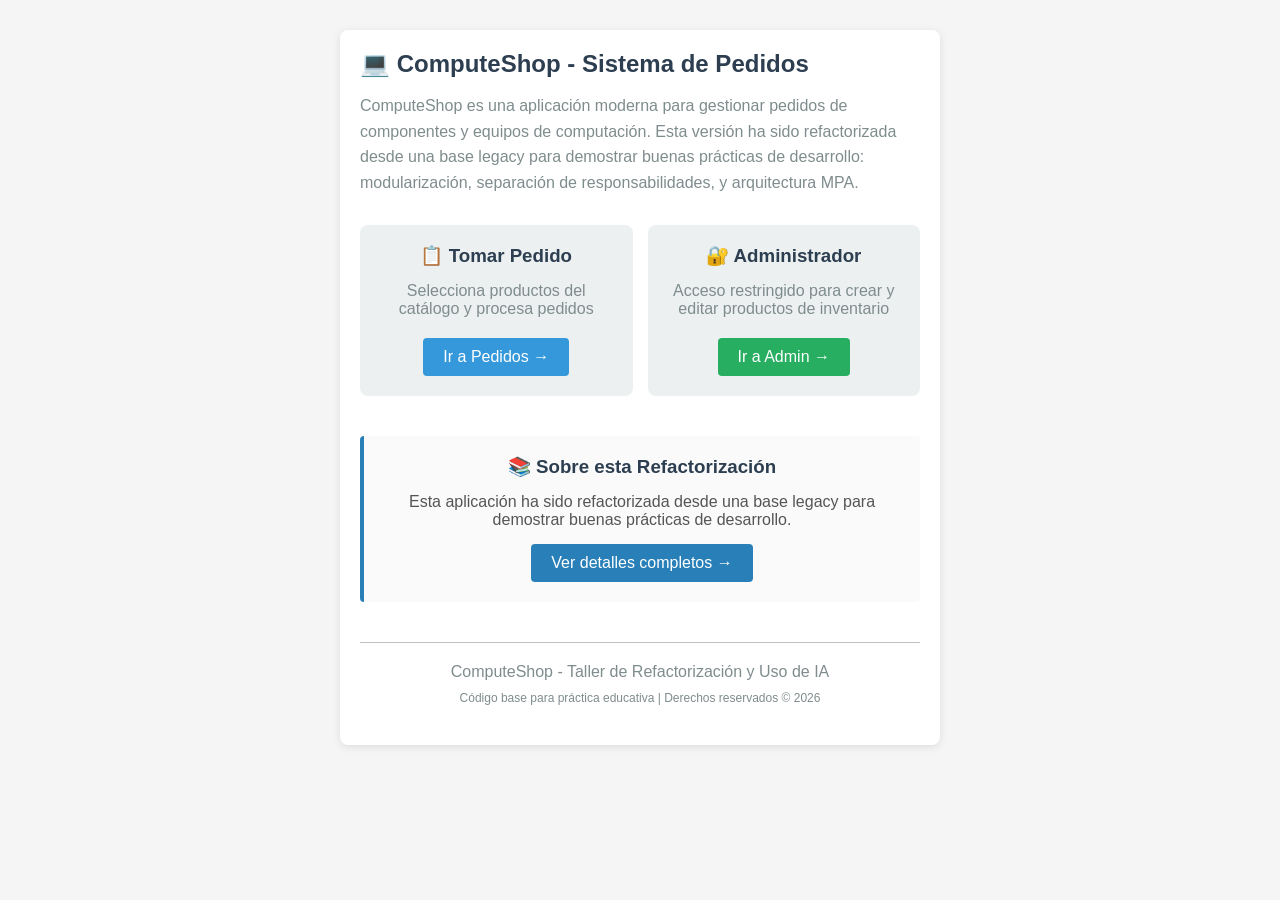
==== index.html @ 06f0e791 "hi" ====
<!DOCTYPE html>
<html lang="es">
<head>
    <meta charset="UTF-8">
    <meta name="viewport" content="width=device-width, initial-scale=1.0">
    <title>ComputeShop - Sistema de Pedidos de Computación</title>
    <link rel="stylesheet" href="./css/styles.css">
</head>
<body>

<div class="contenedor-principal">
    <h2>💻 ComputeShop - Sistema de Pedidos</h2>
    
    <p style="color: #7f8c8d; line-height: 1.6;">
        ComputeShop es una aplicación moderna para gestionar pedidos de componentes y equipos de computación.
        Esta versión ha sido refactorizada desde una base legacy para demostrar buenas prácticas
        de desarrollo: modularización, separación de responsabilidades, y arquitectura MPA.
    </p>

    <div style="margin-top: 30px; display: grid; grid-template-columns: 1fr 1fr; gap: 15px;">
        <div style="background-color: #ecf0f1; padding: 20px; border-radius: 8px; text-align: center;">
            <h3>📋 Tomar Pedido</h3>
            <p style="color: #7f8c8d; margin: 10px 0;">Selecciona productos del catálogo y procesa pedidos</p>
            <a href="./pages/pedido.html" style="display: inline-block; background-color: #3498db; color: white; padding: 10px 20px; text-decoration: none; border-radius: 4px; margin-top: 10px;">Ir a Pedidos →</a>
        </div>

        <div style="background-color: #ecf0f1; padding: 20px; border-radius: 8px; text-align: center;">
            <h3>🔐 Administrador</h3>
            <p style="color: #7f8c8d; margin: 10px 0;">Acceso restringido para crear y editar productos de inventario</p>
            <a href="./pages/login.html" style="display: inline-block; background-color: #27ae60; color: white; padding: 10px 20px; text-decoration: none; border-radius: 4px; margin-top: 10px;">Ir a Admin →</a>
        </div>
    </div>

    <!-- Sección de información sobre la refactorización -->
    <div style="margin-top: 40px; padding: 20px; background-color: #fafafa; border-left: 4px solid #2980b9; border-radius: 4px; text-align: center;">
        <h3>📚 Sobre esta Refactorización</h3>
        <p style="color: #555; margin: 15px 0;">
            Esta aplicación ha sido refactorizada desde una base legacy para demostrar buenas prácticas de desarrollo.
        </p>
        <a href="./ABOUT.md" style="display: inline-block; background-color: #2980b9; color: white; padding: 10px 20px; text-decoration: none; border-radius: 4px;">Ver detalles completos →</a>
    </div>

    <!-- Footer -->
    <div style="margin-top: 40px; padding: 20px; text-align: center; border-top: 1px solid #bdc3c7; color: #7f8c8d;">
        <p>ComputeShop - Taller de Refactorización y Uso de IA</p>
        <p style="font-size: 12px; margin-top: 10px;">
            Código base para práctica educativa | Derechos reservados © 2026
        </p>
    </div>
</div>

</body>
</html>
---- css/styles.css ----
/* ============================================
   RestoApp - Estilos Centralizados (MPA)
   ============================================ */

* {
    margin: 0;
    padding: 0;
    box-sizing: border-box;
}

body {
    font-family: 'Segoe UI', Tahoma, Geneva, Verdana, sans-serif;
    background-color: #f5f5f5;
    color: #333;
}

/* Contenedor principal */
.contenedor-principal {
    width: 90%;
    max-width: 600px;
    margin: 30px auto;
    padding: 20px;
    background-color: white;
    border-radius: 8px;
    box-shadow: 0 2px 8px rgba(0, 0, 0, 0.1);
}

h2, h3 {
    margin-bottom: 15px;
    color: #2c3e50;
}

/* Navegación */
.nav-bar {
    background-color: #34495e;
    padding: 15px;
    margin-bottom: 20px;
    border-radius: 5px;
    display: flex;
    gap: 10px;
    flex-wrap: wrap;
}

.nav-bar a, .nav-bar button {
    color: white;
    text-decoration: none;
    padding: 10px 15px;
    background-color: #2c3e50;
    border: 1px solid #1a252f;
    border-radius: 4px;
    cursor: pointer;
    font-size: 14px;
    transition: background-color 0.3s;
}

.nav-bar a:hover, .nav-bar button:hover {
    background-color: #1a252f;
}

/* Formularios */
.form-group {
    margin-bottom: 15px;
}

.form-group label {
    display: block;
    margin-bottom: 5px;
    font-weight: bold;
    color: #2c3e50;
}

.form-group input,
.form-group select {
    width: 100%;
    padding: 10px;
    border: 1px solid #bdc3c7;
    border-radius: 4px;
    font-size: 14px;
    transition: border-color 0.3s;
}

.form-group input:focus,
.form-group select:focus {
    outline: none;
    border-color: #3498db;
    box-shadow: 0 0 5px rgba(52, 152, 219, 0.3);
}

/* Botones */
button {
    background-color: #27ae60;
    color: white;
    padding: 10px 20px;
    border: none;
    border-radius: 4px;
    cursor: pointer;
    font-size: 14px;
    font-weight: bold;
    transition: background-color 0.3s;
}

button:hover {
    background-color: #229954;
}

button.danger {
    background-color: #e74c3c;
}

button.danger:hover {
    background-color: #c0392b;
}

button.secondary {
    background-color: #95a5a6;
}

button.secondary:hover {
    background-color: #7f8c8d;
}

/* Sección de resultados */
#res, .resultado {
    margin-top: 20px;
    padding: 15px;
    background-color: #ecf0f1;
    border-left: 4px solid #27ae60;
    border-radius: 4px;
    font-weight: bold;
    line-height: 1.6;
}

/* Sección de autenticación */
#auth, .auth-section {
    margin-top: 20px;
    border: 1px dashed #bdc3c7;
    padding: 15px;
    border-radius: 4px;
    background-color: #fafafa;
}

#authMsg, .auth-msg {
    margin-top: 10px;
    color: #c0392b;
    font-weight: bold;
}

#authMsg.success, .auth-msg.success {
    color: #27ae60;
}

/* Formularios de productos/admin */
#productForm, .product-form {
    margin-top: 20px;
    border: 1px solid #bdc3c7;
    padding: 15px;
    border-radius: 4px;
    background-color: #f9f9f9;
    display: none;
}

#productForm.active, .product-form.active {
    display: block;
}

#prodMsg, .product-msg {
    margin-top: 10px;
    color: #27ae60;
    font-weight: bold;
}

#prodMsg.error, .product-msg.error {
    color: #c0392b;
}

/* Tabla de items */
table {
    width: 100%;
    border-collapse: collapse;
    margin-top: 20px;
}

table thead {
    background-color: #34495e;
    color: white;
}

table th, table td {
    padding: 12px;
    text-align: left;
    border-bottom: 1px solid #bdc3c7;
}

table tbody tr:hover {
    background-color: #ecf0f1;
}

/* Mensajes de error/éxito */
.alert {
    padding: 15px;
    margin-bottom: 15px;
    border-radius: 4px;
    font-weight: bold;
}

.alert.error {
    background-color: #fadbd8;
    color: #c0392b;
    border-left: 4px solid #c0392b;
}

.alert.success {
    background-color: #d5f4e6;
    color: #27ae60;
    border-left: 4px solid #27ae60;
}

.alert.info {
    background-color: #d6eaf8;
    color: #2980b9;
    border-left: 4px solid #2980b9;
}

/* Responsive */
@media (max-width: 600px) {
    .contenedor-principal {
        width: 95%;
        margin: 15px auto;
        padding: 15px;
    }

    .nav-bar {
        flex-direction: column;
    }

    .nav-bar a, .nav-bar button {
        width: 100%;
    }

    h2, h3 {
        font-size: 18px;
    }
}
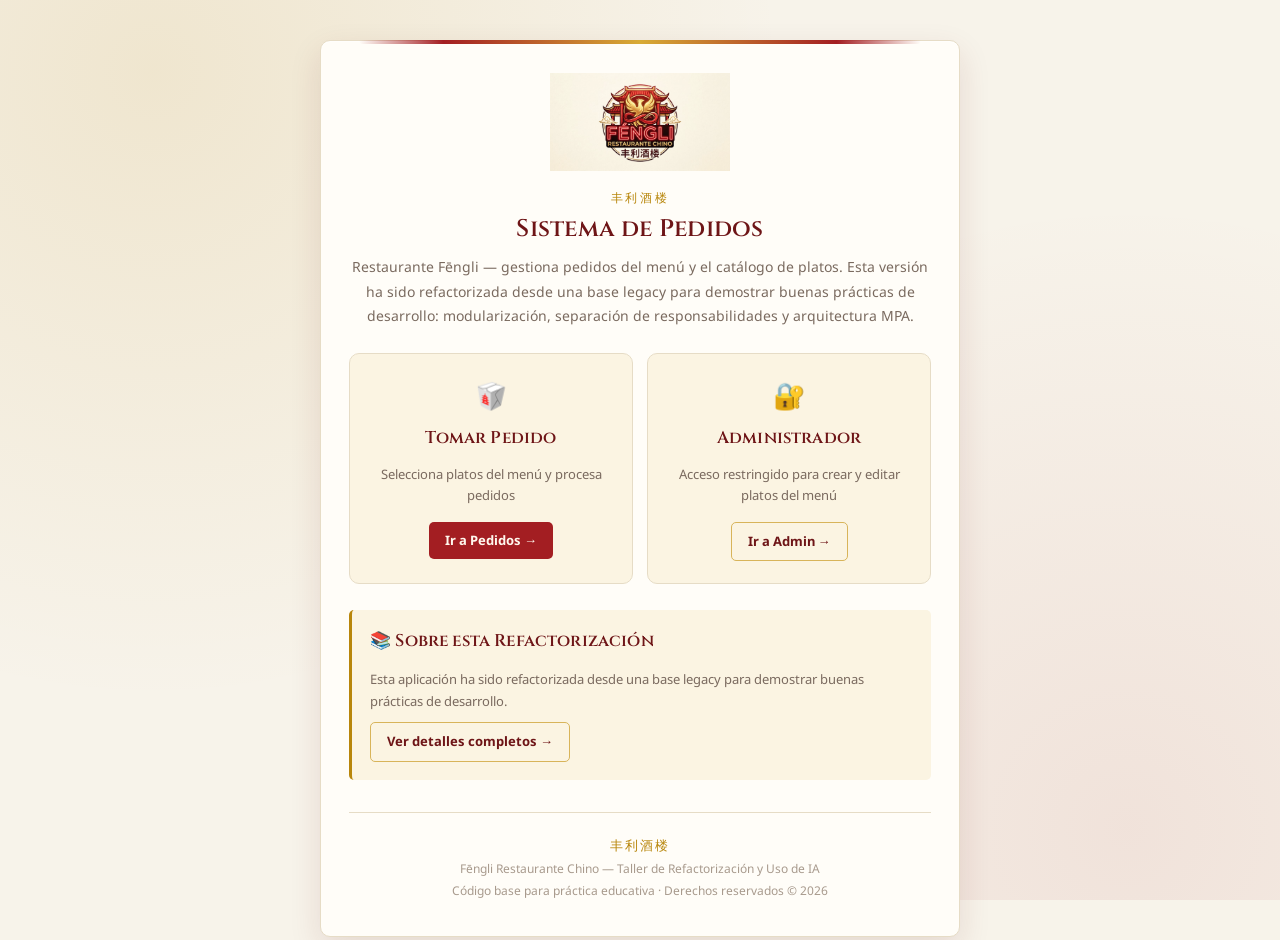
==== commit f5fad64e: "hola" ====
--- a/index.html
+++ b/index.html
@@ -3,49 +3,53 @@
 <head>
     <meta charset="UTF-8">
     <meta name="viewport" content="width=device-width, initial-scale=1.0">
-    <title>ComputeShop - Sistema de Pedidos de Computación</title>
+    <title>Fēngli 丰利酒楼 — Sistema de Pedidos</title>
     <link rel="stylesheet" href="./css/styles.css">
 </head>
 <body>
 
 <div class="contenedor-principal">
-    <h2>💻 ComputeShop - Sistema de Pedidos</h2>
-    
-    <p style="color: #7f8c8d; line-height: 1.6;">
-        ComputeShop es una aplicación moderna para gestionar pedidos de componentes y equipos de computación.
+    <a href="./index.html" class="logo-marca">
+        <img src="./img/logo.png" alt="Fēngli Restaurante Chino 丰利酒楼">
+    </a>
+
+    <span class="eyebrow">丰利酒楼</span>
+    <h2>Sistema de Pedidos</h2>
+
+    <p class="subtitulo">
+        Restaurante Fēngli — gestiona pedidos del menú y el catálogo de platos.
         Esta versión ha sido refactorizada desde una base legacy para demostrar buenas prácticas
-        de desarrollo: modularización, separación de responsabilidades, y arquitectura MPA.
+        de desarrollo: modularización, separación de responsabilidades y arquitectura MPA.
     </p>
 
-    <div style="margin-top: 30px; display: grid; grid-template-columns: 1fr 1fr; gap: 15px;">
-        <div style="background-color: #ecf0f1; padding: 20px; border-radius: 8px; text-align: center;">
-            <h3>📋 Tomar Pedido</h3>
-            <p style="color: #7f8c8d; margin: 10px 0;">Selecciona productos del catálogo y procesa pedidos</p>
-            <a href="./pages/pedido.html" style="display: inline-block; background-color: #3498db; color: white; padding: 10px 20px; text-decoration: none; border-radius: 4px; margin-top: 10px;">Ir a Pedidos →</a>
+    <div class="tarjetas">
+        <div class="tarjeta">
+            <span class="icono">🥡</span>
+            <h3>Tomar Pedido</h3>
+            <p>Selecciona platos del menú y procesa pedidos</p>
+            <a href="./pages/pedido.html" class="enlace-boton">Ir a Pedidos →</a>
         </div>
 
-        <div style="background-color: #ecf0f1; padding: 20px; border-radius: 8px; text-align: center;">
-            <h3>🔐 Administrador</h3>
-            <p style="color: #7f8c8d; margin: 10px 0;">Acceso restringido para crear y editar productos de inventario</p>
-            <a href="./pages/login.html" style="display: inline-block; background-color: #27ae60; color: white; padding: 10px 20px; text-decoration: none; border-radius: 4px; margin-top: 10px;">Ir a Admin →</a>
+        <div class="tarjeta admin">
+            <span class="icono">🔐</span>
+            <h3>Administrador</h3>
+            <p>Acceso restringido para crear y editar platos del menú</p>
+            <a href="./pages/login.html" class="enlace-boton">Ir a Admin →</a>
         </div>
     </div>
 
-    <!-- Sección de información sobre la refactorización -->
-    <div style="margin-top: 40px; padding: 20px; background-color: #fafafa; border-left: 4px solid #2980b9; border-radius: 4px; text-align: center;">
+    <div class="info-bloque">
         <h3>📚 Sobre esta Refactorización</h3>
-        <p style="color: #555; margin: 15px 0;">
+        <p>
             Esta aplicación ha sido refactorizada desde una base legacy para demostrar buenas prácticas de desarrollo.
         </p>
-        <a href="./ABOUT.md" style="display: inline-block; background-color: #2980b9; color: white; padding: 10px 20px; text-decoration: none; border-radius: 4px;">Ver detalles completos →</a>
+        <a href="./ABOUT.md" class="enlace-boton">Ver detalles completos →</a>
     </div>
 
-    <!-- Footer -->
-    <div style="margin-top: 40px; padding: 20px; text-align: center; border-top: 1px solid #bdc3c7; color: #7f8c8d;">
-        <p>ComputeShop - Taller de Refactorización y Uso de IA</p>
-        <p style="font-size: 12px; margin-top: 10px;">
-            Código base para práctica educativa | Derechos reservados © 2026
-        </p>
+    <div class="pie">
+        <p class="caracteres">丰利酒楼</p>
+        <p>Fēngli Restaurante Chino — Taller de Refactorización y Uso de IA</p>
+        <p>Código base para práctica educativa · Derechos reservados © 2026</p>
     </div>
 </div>
 
--- a/css/styles.css
+++ b/css/styles.css
@@ -1,6 +1,48 @@
-/* ============================================
-   RestoApp - Estilos Centralizados (MPA)
-   ============================================ */
+/* ============================================================
+   FÉNGLI 丰利酒楼 — Sistema de diseño
+   Dirección: laca roja y dorado sobre papel crema, inspirado
+   directamente en la paleta del logo (pagoda + fénix).
+   ============================================================ */
+
+@import url('https://fonts.googleapis.com/css2?family=Cinzel:wght@500;600;700&family=Noto+Sans:wght@400;500;600;700&display=swap');
+
+:root {
+    /* Color — tomado del logo */
+    --cream: #f7f3ea;
+    --paper: #fffdf8;
+    --paper-2: #fbf4e2;
+    --border: #e6dcc6;
+    --border-gold: #d8b45a;
+
+    --red: #a31e22;
+    --red-bright: #c6383b;
+    --red-deep: #6e1517;
+    --red-soft: rgba(163, 30, 34, 0.08);
+
+    --gold: #b8860b;
+    --gold-bright: #d8ab35;
+    --gold-light: #efd8a0;
+    --gold-soft: rgba(184, 134, 11, 0.12);
+
+    --ink: #2b1512;
+    --text-muted: #7a6a5f;
+    --text-faint: #a89a8d;
+
+    --success: #2e7d5b;
+    --success-soft: rgba(46, 125, 91, 0.1);
+    --danger: #a31e22;
+    --danger-soft: rgba(163, 30, 34, 0.08);
+    --warn: #b8860b;
+
+    /* Tipografía */
+    --font-display: 'Cinzel', 'Georgia', serif;
+    --font-body: 'Noto Sans', 'Segoe UI', sans-serif;
+
+    /* Layout */
+    --radius: 10px;
+    --radius-sm: 5px;
+    --shadow-panel: 0 1px 0 rgba(255, 255, 255, 0.6) inset, 0 12px 32px rgba(110, 21, 23, 0.12);
+}
 
 * {
     margin: 0;
@@ -8,236 +50,688 @@
     box-sizing: border-box;
 }
 
+html {
+    -webkit-text-size-adjust: 100%;
+}
+
 body {
-    font-family: 'Segoe UI', Tahoma, Geneva, Verdana, sans-serif;
-    background-color: #f5f5f5;
-    color: #333;
-}
-
-/* Contenedor principal */
+    font-family: var(--font-body);
+    background-color: var(--cream);
+    background-image:
+        radial-gradient(circle at 12% 8%, var(--gold-soft), transparent 45%),
+        radial-gradient(circle at 88% 92%, var(--red-soft), transparent 45%);
+    background-attachment: fixed;
+    color: var(--ink);
+    line-height: 1.5;
+    min-height: 100vh;
+}
+
+@media (prefers-reduced-motion: reduce) {
+    *, *::before, *::after {
+        animation-duration: 0.001ms !important;
+        transition-duration: 0.001ms !important;
+    }
+}
+
+/* ---------- Contenedor ---------- */
+
 .contenedor-principal {
-    width: 90%;
-    max-width: 600px;
-    margin: 30px auto;
-    padding: 20px;
-    background-color: white;
-    border-radius: 8px;
-    box-shadow: 0 2px 8px rgba(0, 0, 0, 0.1);
-}
-
-h2, h3 {
-    margin-bottom: 15px;
-    color: #2c3e50;
-}
-
-/* Navegación */
+    width: 92%;
+    max-width: 640px;
+    margin: 40px auto;
+    padding: 32px 28px;
+    background-color: var(--paper);
+    border: 1px solid var(--border);
+    border-radius: var(--radius);
+    box-shadow: var(--shadow-panel);
+    position: relative;
+}
+
+/* Filete laca + oro en el borde superior — firma visual del sistema */
+.contenedor-principal::before {
+    content: '';
+    position: absolute;
+    top: -1px;
+    left: 6%;
+    right: 6%;
+    height: 4px;
+    background: linear-gradient(90deg, transparent, var(--red) 15%, var(--gold-bright) 50%, var(--red) 85%, transparent);
+    border-radius: 0 0 4px 4px;
+}
+
+.logo-marca {
+    display: block;
+    max-width: 180px;
+    margin: 0 auto 18px;
+}
+
+.logo-marca img {
+    width: 100%;
+    height: auto;
+    display: block;
+    mix-blend-mode: multiply;
+}
+
+h1, h2, h3 {
+    font-family: var(--font-display);
+    font-weight: 600;
+    color: var(--red-deep);
+    letter-spacing: 0.01em;
+}
+
+h2 {
+    font-size: 24px;
+    margin-bottom: 8px;
+    display: flex;
+    align-items: center;
+    justify-content: center;
+    gap: 10px;
+    text-align: center;
+}
+
+h3 {
+    font-size: 17px;
+    margin-bottom: 14px;
+    justify-content: flex-start;
+    text-align: left;
+}
+
+.subtitulo {
+    color: var(--text-muted);
+    font-size: 14px;
+    line-height: 1.75;
+    margin-bottom: 24px;
+    text-align: center;
+}
+
+.eyebrow {
+    display: block;
+    font-family: var(--font-display);
+    font-size: 12px;
+    letter-spacing: 0.22em;
+    text-transform: uppercase;
+    color: var(--gold);
+    text-align: center;
+    margin-bottom: 4px;
+}
+
+/* Divisor ornamental tipo nube de la buena fortuna */
+.divisor {
+    display: flex;
+    align-items: center;
+    gap: 10px;
+    margin: 22px 0;
+    color: var(--gold);
+}
+
+.divisor::before, .divisor::after {
+    content: '';
+    flex: 1;
+    height: 1px;
+    background: linear-gradient(90deg, transparent, var(--border-gold));
+}
+
+.divisor::after {
+    background: linear-gradient(90deg, var(--border-gold), transparent);
+}
+
+/* ---------- Navegación ---------- */
+
 .nav-bar {
-    background-color: #34495e;
-    padding: 15px;
-    margin-bottom: 20px;
-    border-radius: 5px;
+    background-color: var(--paper-2);
+    border: 1px solid var(--border);
+    padding: 10px;
+    margin-bottom: 24px;
+    border-radius: var(--radius-sm);
+    display: flex;
+    gap: 8px;
+    flex-wrap: wrap;
+    align-items: center;
+}
+
+.nav-bar a, .nav-bar button {
+    color: var(--text-muted);
+    text-decoration: none;
+    padding: 9px 14px;
+    background-color: transparent;
+    border: 1px solid transparent;
+    border-radius: var(--radius-sm);
+    cursor: pointer;
+    font-family: var(--font-body);
+    font-size: 13px;
+    font-weight: 600;
+    transition: color 0.15s ease, border-color 0.15s ease, background-color 0.15s ease;
+}
+
+.nav-bar a:hover, .nav-bar button:hover {
+    color: var(--red-deep);
+    border-color: var(--border-gold);
+    background-color: var(--paper);
+}
+
+.nav-bar button.logout {
+    margin-left: auto;
+    color: var(--danger);
+}
+
+.nav-bar button.logout:hover {
+    border-color: var(--danger);
+    background-color: var(--danger-soft);
+}
+
+/* ---------- Formularios ---------- */
+
+.form-group {
+    margin-bottom: 16px;
+}
+
+.form-group label {
+    display: block;
+    margin-bottom: 6px;
+    font-size: 13px;
+    font-weight: 600;
+    color: var(--text-muted);
+}
+
+.form-group input,
+.form-group select {
+    width: 100%;
+    padding: 11px 12px;
+    background-color: var(--paper);
+    border: 1px solid var(--border);
+    border-radius: var(--radius-sm);
+    color: var(--ink);
+    font-family: var(--font-body);
+    font-size: 14px;
+    transition: border-color 0.15s ease, box-shadow 0.15s ease;
+}
+
+.form-group input::placeholder {
+    color: var(--text-faint);
+}
+
+.form-group input:focus,
+.form-group select:focus {
+    outline: none;
+    border-color: var(--gold);
+    box-shadow: 0 0 0 3px var(--gold-soft);
+}
+
+.form-group input[readonly] {
+    color: var(--red);
+    font-weight: 600;
+    border-style: dashed;
+    cursor: default;
+}
+
+.form-group select {
+    appearance: none;
+    background-image: url("data:image/svg+xml,%3Csvg xmlns='http://www.w3.org/2000/svg' width='12' height='8' viewBox='0 0 12 8'%3E%3Cpath fill='%237a6a5f' d='M1 1l5 5 5-5'/%3E%3C/svg%3E");
+    background-repeat: no-repeat;
+    background-position: right 12px center;
+    padding-right: 32px;
+}
+
+/* ---------- Botones ---------- */
+
+button {
+    background-color: var(--red);
+    color: #fff8ee;
+    padding: 11px 20px;
+    border: none;
+    border-radius: var(--radius-sm);
+    cursor: pointer;
+    font-family: var(--font-body);
+    font-size: 13px;
+    font-weight: 700;
+    letter-spacing: 0.01em;
+    transition: transform 0.1s ease, background-color 0.15s ease, box-shadow 0.15s ease;
+}
+
+button:hover {
+    background-color: var(--red-bright);
+    box-shadow: 0 0 0 3px var(--red-soft);
+}
+
+button:active {
+    transform: translateY(1px);
+}
+
+button:focus-visible {
+    outline: 2px solid var(--gold);
+    outline-offset: 2px;
+}
+
+button.danger {
+    background-color: var(--ink);
+    color: #fff8ee;
+}
+
+button.danger:hover {
+    background-color: #40241f;
+    box-shadow: 0 0 0 3px rgba(43, 21, 18, 0.12);
+}
+
+button.secondary {
+    background-color: transparent;
+    color: var(--text-muted);
+    border: 1px solid var(--border-gold);
+}
+
+button.secondary:hover {
+    color: var(--red-deep);
+    border-color: var(--gold);
+    background-color: var(--paper-2);
+    box-shadow: none;
+}
+
+/* ---------- Tarjetas de acción (home) ---------- */
+
+.tarjetas {
+    display: grid;
+    grid-template-columns: 1fr 1fr;
+    gap: 14px;
+    margin-top: 10px;
+}
+
+.tarjeta {
+    background-color: var(--paper-2);
+    border: 1px solid var(--border);
+    border-radius: var(--radius);
+    padding: 22px 18px;
+    text-align: center;
+    transition: border-color 0.2s ease, transform 0.2s ease, box-shadow 0.2s ease;
+    position: relative;
+}
+
+.tarjeta:hover {
+    border-color: var(--border-gold);
+    transform: translateY(-2px);
+    box-shadow: 0 10px 24px rgba(110, 21, 23, 0.1);
+}
+
+.tarjeta .icono {
+    font-size: 26px;
+    display: block;
+    margin-bottom: 10px;
+}
+
+.tarjeta h3 {
+    text-align: center;
+}
+
+.tarjeta p {
+    color: var(--text-muted);
+    font-size: 13px;
+    margin: 8px 0 16px;
+    line-height: 1.6;
+}
+
+.tarjeta .enlace-boton {
+    display: inline-block;
+    background-color: var(--red);
+    color: #fff8ee;
+    padding: 9px 16px;
+    text-decoration: none;
+    border-radius: var(--radius-sm);
+    font-size: 13px;
+    font-weight: 700;
+    transition: background-color 0.15s ease, box-shadow 0.15s ease;
+}
+
+.tarjeta .enlace-boton:hover {
+    background-color: var(--red-bright);
+    box-shadow: 0 0 0 3px var(--red-soft);
+}
+
+.tarjeta.admin .enlace-boton {
+    background-color: transparent;
+    border: 1px solid var(--border-gold);
+    color: var(--red-deep);
+}
+
+.tarjeta.admin .enlace-boton:hover {
+    border-color: var(--gold);
+    color: var(--gold);
+    box-shadow: none;
+}
+
+@media (max-width: 600px) {
+    .tarjetas {
+        grid-template-columns: 1fr;
+    }
+}
+
+/* ---------- Bloque informativo ---------- */
+
+.info-bloque {
+    margin-top: 26px;
+    padding: 18px;
+    background-color: var(--paper-2);
+    border-left: 3px solid var(--gold);
+    border-radius: var(--radius-sm);
+}
+
+.info-bloque h3 {
+    text-align: left;
+}
+
+.info-bloque p {
+    color: var(--text-muted);
+    font-size: 13px;
+    margin: 10px 0;
+    line-height: 1.7;
+}
+
+.info-bloque .enlace-boton {
+    display: inline-block;
+    background-color: transparent;
+    border: 1px solid var(--border-gold);
+    color: var(--red-deep);
+    padding: 9px 16px;
+    text-decoration: none;
+    border-radius: var(--radius-sm);
+    font-size: 13px;
+    font-weight: 700;
+    transition: border-color 0.15s ease, color 0.15s ease;
+}
+
+.info-bloque .enlace-boton:hover {
+    border-color: var(--gold);
+    color: var(--gold);
+}
+
+/* ---------- Footer ---------- */
+
+.pie {
+    margin-top: 32px;
+    padding-top: 20px;
+    text-align: center;
+    border-top: 1px solid var(--border);
+    color: var(--text-faint);
+}
+
+.pie p {
+    font-size: 12px;
+    margin: 4px 0;
+}
+
+.pie .caracteres {
+    font-family: var(--font-display);
+    color: var(--gold);
+    font-size: 13px;
+    letter-spacing: 0.15em;
+}
+
+/* ---------- Resultado de pedido ---------- */
+
+#res, .resultado {
+    margin-top: 20px;
+    padding: 16px 18px;
+    background-color: var(--success-soft);
+    border: 1px solid var(--success);
+    border-radius: var(--radius-sm);
+    line-height: 1.9;
+    font-size: 14px;
+    animation: aparecer 0.25s ease;
+}
+
+.resultado strong {
+    font-weight: 700;
+}
+
+.total-final {
+    display: inline-block;
+    margin-top: 6px;
+    color: var(--success) !important;
+    font-size: 17px !important;
+}
+
+@keyframes aparecer {
+    from { opacity: 0; transform: translateY(4px); }
+    to { opacity: 1; transform: translateY(0); }
+}
+
+/* ---------- Autenticación ---------- */
+
+#auth, .auth-section {
+    margin-top: 4px;
+    border: 1px solid var(--border);
+    padding: 18px;
+    border-radius: var(--radius-sm);
+    background-color: var(--paper-2);
+}
+
+#authMsg, .auth-msg {
+    margin-top: 12px;
+    color: var(--danger);
+    font-size: 13px;
+    font-weight: 700;
+    min-height: 18px;
+}
+
+#authMsg.success, .auth-msg.success {
+    color: var(--success);
+}
+
+.credenciales-demo {
+    margin-top: 20px;
+    padding: 14px 16px;
+    background-color: var(--paper-2);
+    border: 1px dashed var(--border-gold);
+    border-radius: var(--radius-sm);
+    font-size: 13px;
+    color: var(--text-muted);
+}
+
+.credenciales-demo p {
+    margin: 4px 0;
+}
+
+.credenciales-demo code {
+    font-family: 'Noto Sans', monospace;
+    background-color: var(--paper);
+    padding: 2px 6px;
+    border-radius: 3px;
+    color: var(--red);
+    font-weight: 600;
+}
+
+.credenciales-demo .aviso {
+    color: var(--warn);
+    margin-top: 8px;
+}
+
+.volver {
+    margin-top: 20px;
+    text-align: center;
+}
+
+.volver a {
+    color: var(--text-muted);
+    text-decoration: none;
+    font-size: 13px;
+    transition: color 0.15s ease;
+}
+
+.volver a:hover {
+    color: var(--red);
+}
+
+/* ---------- Formularios de productos/admin ---------- */
+
+#productForm, .product-form {
+    margin-top: 20px;
+    border: 1px solid var(--border);
+    padding: 18px;
+    border-radius: var(--radius-sm);
+    background-color: var(--paper-2);
+    display: none;
+}
+
+#productForm.active, .product-form.active {
+    display: block;
+}
+
+#prodMsg, .product-msg {
+    margin-top: 12px;
+    color: var(--success);
+    font-size: 13px;
+    font-weight: 700;
+    min-height: 18px;
+}
+
+#prodMsg.error, .product-msg.error {
+    color: var(--danger);
+}
+
+.panel-catalogo {
+    margin-top: 24px;
+    padding: 18px;
+    background-color: var(--paper-2);
+    border-radius: var(--radius-sm);
+    border: 1px solid var(--border);
+}
+
+.acciones-form {
     display: flex;
     gap: 10px;
     flex-wrap: wrap;
 }
 
-.nav-bar a, .nav-bar button {
-    color: white;
-    text-decoration: none;
-    padding: 10px 15px;
-    background-color: #2c3e50;
-    border: 1px solid #1a252f;
-    border-radius: 4px;
-    cursor: pointer;
-    font-size: 14px;
-    transition: background-color 0.3s;
-}
-
-.nav-bar a:hover, .nav-bar button:hover {
-    background-color: #1a252f;
-}
-
-/* Formularios */
-.form-group {
-    margin-bottom: 15px;
-}
-
-.form-group label {
-    display: block;
-    margin-bottom: 5px;
-    font-weight: bold;
-    color: #2c3e50;
-}
-
-.form-group input,
-.form-group select {
-    width: 100%;
-    padding: 10px;
-    border: 1px solid #bdc3c7;
-    border-radius: 4px;
-    font-size: 14px;
-    transition: border-color 0.3s;
-}
-
-.form-group input:focus,
-.form-group select:focus {
-    outline: none;
-    border-color: #3498db;
-    box-shadow: 0 0 5px rgba(52, 152, 219, 0.3);
-}
-
-/* Botones */
-button {
-    background-color: #27ae60;
-    color: white;
-    padding: 10px 20px;
-    border: none;
-    border-radius: 4px;
-    cursor: pointer;
-    font-size: 14px;
-    font-weight: bold;
-    transition: background-color 0.3s;
-}
-
-button:hover {
-    background-color: #229954;
-}
-
-button.danger {
-    background-color: #e74c3c;
-}
-
-button.danger:hover {
-    background-color: #c0392b;
-}
-
-button.secondary {
-    background-color: #95a5a6;
-}
-
-button.secondary:hover {
-    background-color: #7f8c8d;
-}
-
-/* Sección de resultados */
-#res, .resultado {
-    margin-top: 20px;
-    padding: 15px;
-    background-color: #ecf0f1;
-    border-left: 4px solid #27ae60;
-    border-radius: 4px;
-    font-weight: bold;
-    line-height: 1.6;
-}
-
-/* Sección de autenticación */
-#auth, .auth-section {
-    margin-top: 20px;
-    border: 1px dashed #bdc3c7;
-    padding: 15px;
-    border-radius: 4px;
-    background-color: #fafafa;
-}
-
-#authMsg, .auth-msg {
-    margin-top: 10px;
-    color: #c0392b;
-    font-weight: bold;
-}
-
-#authMsg.success, .auth-msg.success {
-    color: #27ae60;
-}
-
-/* Formularios de productos/admin */
-#productForm, .product-form {
-    margin-top: 20px;
-    border: 1px solid #bdc3c7;
-    padding: 15px;
-    border-radius: 4px;
-    background-color: #f9f9f9;
-    display: none;
-}
-
-#productForm.active, .product-form.active {
-    display: block;
-}
-
-#prodMsg, .product-msg {
-    margin-top: 10px;
-    color: #27ae60;
-    font-weight: bold;
-}
-
-#prodMsg.error, .product-msg.error {
-    color: #c0392b;
-}
-
-/* Tabla de items */
+.fila-acciones {
+    display: flex;
+    gap: 6px;
+    flex-wrap: wrap;
+}
+
+button.btn-sm {
+    padding: 6px 10px;
+    font-size: 12px;
+}
+
+table td.fila-acciones {
+    display: flex;
+}
+
+.nota-lista {
+    margin-top: 6px;
+    color: var(--text-faint);
+    font-size: 12px;
+}
+
+/* ---------- Tabla del menú ---------- */
+
 table {
     width: 100%;
     border-collapse: collapse;
-    margin-top: 20px;
+    margin-top: 14px;
+    font-size: 13px;
 }
 
 table thead {
-    background-color: #34495e;
-    color: white;
-}
-
-table th, table td {
-    padding: 12px;
+    background-color: var(--paper);
+}
+
+table th {
     text-align: left;
-    border-bottom: 1px solid #bdc3c7;
+    padding: 10px 12px;
+    color: var(--gold);
+    font-family: var(--font-display);
+    font-size: 11px;
+    letter-spacing: 0.08em;
+    text-transform: uppercase;
+    border-bottom: 1px solid var(--border-gold);
+}
+
+table td {
+    padding: 10px 12px;
+    border-bottom: 1px solid var(--border);
+    color: var(--ink);
+}
+
+table td:nth-child(2) {
+    font-weight: 700;
+    color: var(--red);
+}
+
+table tbody tr {
+    transition: background-color 0.15s ease;
 }
 
 table tbody tr:hover {
-    background-color: #ecf0f1;
-}
-
-/* Mensajes de error/éxito */
+    background-color: var(--paper-2);
+}
+
+/* ---------- Alertas ---------- */
+
 .alert {
-    padding: 15px;
+    padding: 14px 16px;
     margin-bottom: 15px;
-    border-radius: 4px;
-    font-weight: bold;
+    border-radius: var(--radius-sm);
+    font-size: 13px;
+    font-weight: 600;
+    border: 1px solid transparent;
 }
 
 .alert.error {
-    background-color: #fadbd8;
-    color: #c0392b;
-    border-left: 4px solid #c0392b;
+    background-color: var(--danger-soft);
+    color: var(--danger);
+    border-color: rgba(163, 30, 34, 0.25);
 }
 
 .alert.success {
-    background-color: #d5f4e6;
-    color: #27ae60;
-    border-left: 4px solid #27ae60;
+    background-color: var(--success-soft);
+    color: var(--success);
+    border-color: rgba(46, 125, 91, 0.25);
 }
 
 .alert.info {
-    background-color: #d6eaf8;
-    color: #2980b9;
-    border-left: 4px solid #2980b9;
-}
-
-/* Responsive */
+    background-color: var(--gold-soft);
+    color: var(--gold);
+    border-color: rgba(184, 134, 11, 0.25);
+}
+
+/* ---------- Accesibilidad: foco de teclado global ---------- */
+
+a:focus-visible,
+input:focus-visible,
+select:focus-visible {
+    outline: 2px solid var(--gold);
+    outline-offset: 2px;
+}
+
+/* ---------- Responsive ---------- */
+
 @media (max-width: 600px) {
     .contenedor-principal {
-        width: 95%;
-        margin: 15px auto;
-        padding: 15px;
+        width: 94%;
+        margin: 18px auto;
+        padding: 20px;
     }
 
     .nav-bar {
         flex-direction: column;
-    }
-
-    .nav-bar a, .nav-bar button {
-        width: 100%;
-    }
-
-    h2, h3 {
-        font-size: 18px;
-    }
-}
+        align-items: stretch;
+    }
+
+    .nav-bar button.logout {
+        margin-left: 0;
+    }
+
+    h2 {
+        font-size: 20px;
+    }
+
+    .logo-marca {
+        max-width: 140px;
+    }
+
+    table {
+        font-size: 12px;
+    }
+
+    table th, table td {
+        padding: 8px;
+    }
+}
